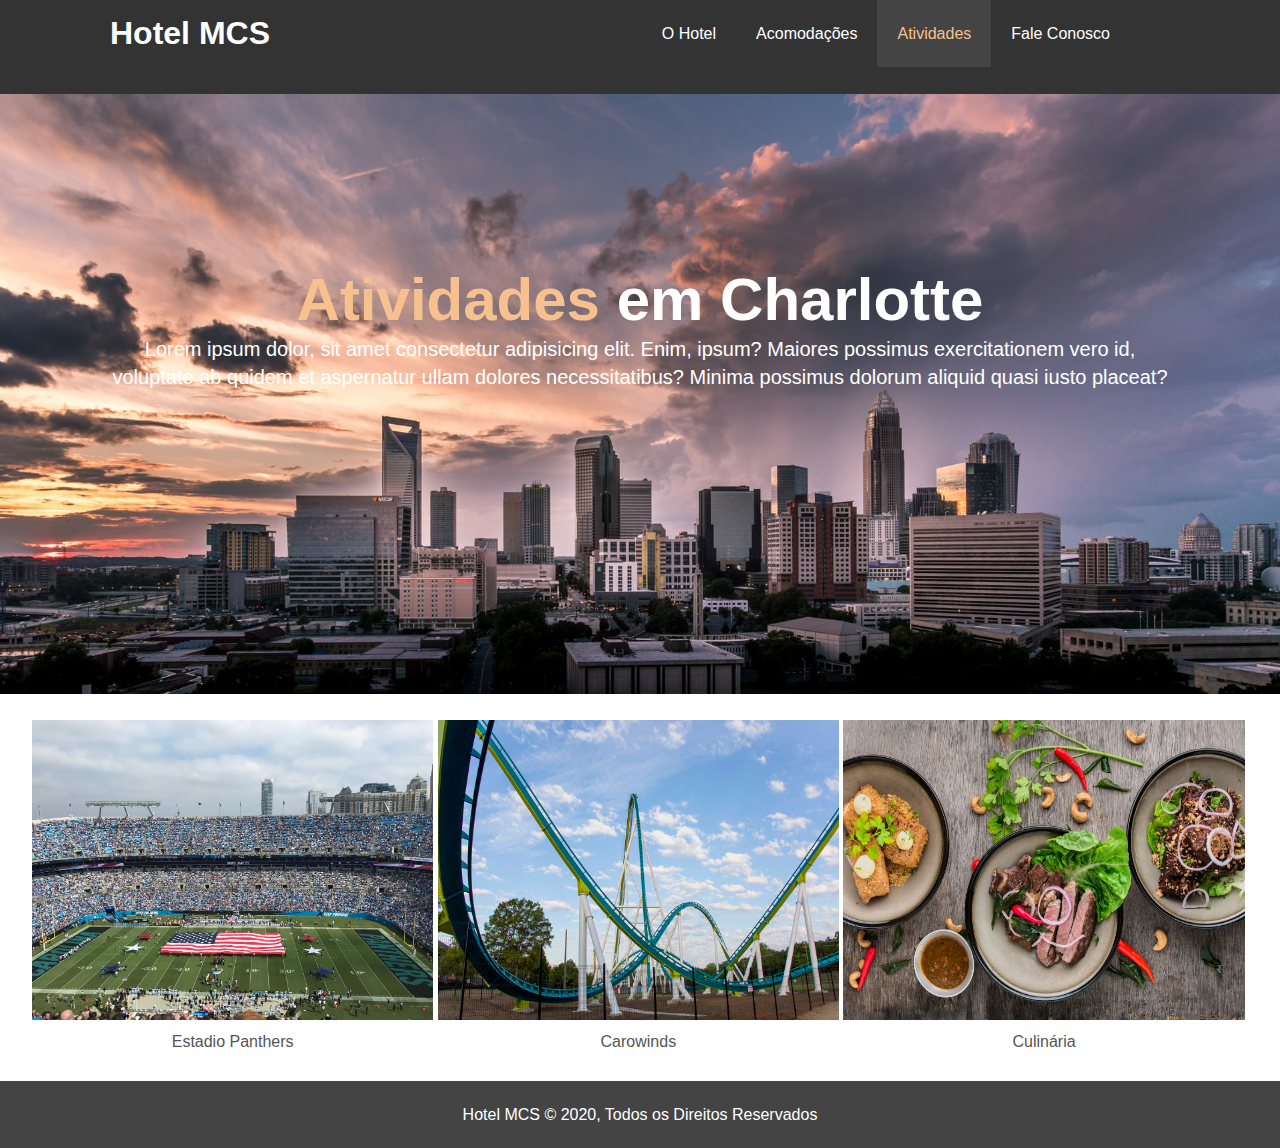
==== lazer.html @ 7c34ce37 "adding files" ====
<!DOCTYPE html>
<html lang="pt-BR">
    <head>
        <meta charset="UTF-8">
        <meta name="viewport" content="width=device-width, initial-scale=1.0">
        <meta name="description" content="O melhor hotel para se hospedar em Charlotte">
        <meta name="keyword" content="hotel, charlotte, carolina do norte">
        <title>Atividades</title>
        <link rel="stylesheet" type="text/css" href="css/style.css">
        <link rel="stylesheet" href="https://use.fontawesome.com/releases/v5.6.1/css/all.css" integrity="sha384-gfdkjb5BdAXd+lj+gudLWI+BXq4IuLW5IT+brZEZsLFm++aCMlF1V92rMkPaX4PP" crossorigin="anonymous">
    </head>
<body>
    <header>
        <nav id="navbar">
            <div class="container">
                <h1 class="logo">Hotel MCS</h1>
                <ul>
                    <li><a href="homept.html">O Hotel</a></li>
                    <li><a href="quartos.html">Acomodações</a></li>
                    <li><a class="current" href="lazer.html">Atividades</a></li>
                    <li><a href="contato.html">Fale Conosco</a></li>
                    <li><div class="dropdown">
                        <span class= "dropbtn">
                          <a><i class="fas fa-angle-double-down"></i></a>
                        </span>
                        <div class="dropdown-content">
                          <a href="todo.html">English</a>
                        </div>
                        </div>
                    </li>
                </ul>
            </div>
            
        </nav>
        <div id="showcase-page3">
            <div class="container">
                <div class="showcase-content">
                    <h1><span class="text-primary">Atividades</span> em Charlotte</h1>
                    <p class="lead">Lorem ipsum dolor, sit amet consectetur adipisicing elit. Enim, ipsum? Maiores possimus exercitationem vero id, voluptate ab quidem et aspernatur ullam dolores necessitatibus? Minima possimus dolorum aliquid quasi iusto placeat?</p>
                </div>
            </div>
        </div>
    </header>

    <figure class="image-container-3">
        <div class="image-3">
          <img class="block1" src="../img/panthers.jpeg" alt="Panthers Stadium">
          <p>Estadio Panthers</p>
        </div>
    
        <div class="image-3">
          <img class="block1" src="../img/carowinds.jpg" alt="Carowinds">
          <p>Carowinds</p>
        </div>
    
        <div class="image-3">
          <img class="block1" src="../img/food.jpeg" alt="Food">
          <p>Culinária</p>
        </div>
      </figure>


    <footer id="main-footer">
        <p>Hotel MCS &copy; 2020, Todos os Direitos Reservados</p>
    </footer>
</body>
</html>
---- css/style.css ----
/* CSS Reset */

* {
    margin: 0;
    padding: 0;
    box-sizing: border-box;
}

/* Utility Class */
.container {
    margin: auto;
    max-width: 1100px;
    overflow: auto;
    padding: 0 20px;
}

.text-primary {
    color: #f7c08f;
}

.lead {
    font-size: 20px;
}

.btn {
    display: inline-block;
    font-size: 18px;
    color: #fff;
    background: #333;
    padding: 13px 20px;
    border: none;
    cursor: pointer;
}

.btn:hover {
    background: #f7c08f;
    color: #333;
}

.btn-light {
    background: #f4f4f4;
    color: #333;
}

.bg-dark {
    background: #333;
    color: #fff;
}

.bg-primary {
    background: #f7c08a;
    color: #333;
}

.clr {
    clear: both;
}

/* Main Styling */
html, body {
    font-family:'Segoe UI', Tahoma, Geneva, Verdana, sans-serif;
    line-height: 1.7em;
}

a {
    color: #333333;
    text-decoration: none;
}

#navbar {
    background: #333333;
    color: #ffffff;
    overflow: auto;
}

#navbar a {
    color: #ffffff;
}

#navbar h1 {
    float: left;
    padding-top: 20px;
}

#navbar ul {
    list-style: none;
    float: right;
}

#navbar ul li {
    float: left;
}

#navbar ul li a {
    display: block;
    padding: 20px;
    text-align: center;
}

#navbar ul li a:hover,
#navbar ul li a.current {
    background: #444444;
    color: #f7c08f;
}

/* Dropdown */
  .dropdown {
    /* float: right; */
    overflow: hidden;
    margin: auto;
 
  }
  
  .dropdown .dropbtn {
    font-size: 16px;  
    border: none;
    outline: none;
    color: white;
    padding: 10px 1px;
    background-color: inherit;
    font-family: inherit;
    margin: 0;
  }

  .dropbtn a {
      display:inline-block!;
  }
  
  .dropdown-content {
    display: none;
    position: absolute;
    background-color: #333;
    min-width: 160px;
    box-shadow: 0px 8px 16px 0px rgba(0,0,0,0.2);
    z-index: 1;
  }
  
  .dropdown-content a {
    float: none;
    color: black;
    padding: 12px 16px;
    text-decoration: none;
    display: block;
    text-align: left;
  }
  
  .dropdown-content a:hover {
    background-color: #ddd;
  }
  
  .dropdown:hover .dropdown-content {
    display: block;
  }


/* Showcase */
#showcase {
    background: url('../img/hotelphoto.jpeg') no-repeat center center/cover;
    height: 600px;
}

#showcase .showcase-content {
    color: #ffffff;
    text-align: center;
    padding-top: 170px;
}

#showcase .showcase-content h1 {
    font-size: 60px;
    line-height: 1.2em;
}

#showcase .showcase-content p {
    padding-bottom: 20px;
    line-height: 1.em;
}

#showcase-page2 {
    background: url('../img/showcase.jpg') no-repeat center center/cover;
    height: 600px;
}

#showcase-page2 .showcase-content {
    color: #ffffff;
    text-align: center;
    padding-top: 170px;
}

#showcase-page2 .showcase-content h1 {
    font-size: 60px;
    line-height: 1.2em;
}

#showcase-page2 .showcase-content p {
    padding-bottom: 20px;
    line-height: 1.em;
}

#showcase-page3 {
    background: url('../img/clt.jpeg') no-repeat center center/cover;
    height: 600px;
}

#showcase-page3 .showcase-content {
    color: #ffffff;
    text-align: center;
    padding-top: 170px;
}

#showcase-page3 .showcase-content h1 {
    font-size: 60px;
    line-height: 1.2em;
}

#showcase-page3 .showcase-content p {
    padding-bottom: 20px;
    line-height: 1.em;
}

/* Home Info */
#home-info {
    height: 400px;
}

#home-info .info-img {
    float: left;
    width: 50%;
    background: url('../img/downtown.jpeg') no-repeat center center/cover;
    min-height: 100%;
}

#home-info .info-content {
    float: right;
    width: 50%;
    height: 100%;
    padding: 50px 30px;
    overflow: hidden;
    text-align: center;
}

#home-info .info-content p {
    padding-bottom: 30px;
}

/* Features */
.box {
    float: left;
    width: 33.33%;
    padding: 50px;
    text-align: center;
}

/* Footer */
#main-footer {
    text-align: center;
    background: #444;
    color: #fff;
    padding: 20px;
}

/* Rooms Images */
.image-container {
    color: #555555;
    width: 95%;
    margin: 2% 2.5%;
  }
  
  .image {
    height: 450px;
    display: inline-block;
    text-align: center;
    width: 49.5%;
  }

  .image img {
    width: 100%;
    height: 450px;
    display: inline-block;
    text-align: center;
  }
/* To Do Images */
  .image-container-3 {
    color: #555555;
    width: 95%;
    margin: 2% 2.5%;
  }
  
  .image-3 {
    height: 300px;
    display: inline-block;
    text-align: center;
    width: 33%;
  }
  .image-3 img {
    width: 100%;
    height: 300px;
    display: inline-block;
    text-align: center;
  }
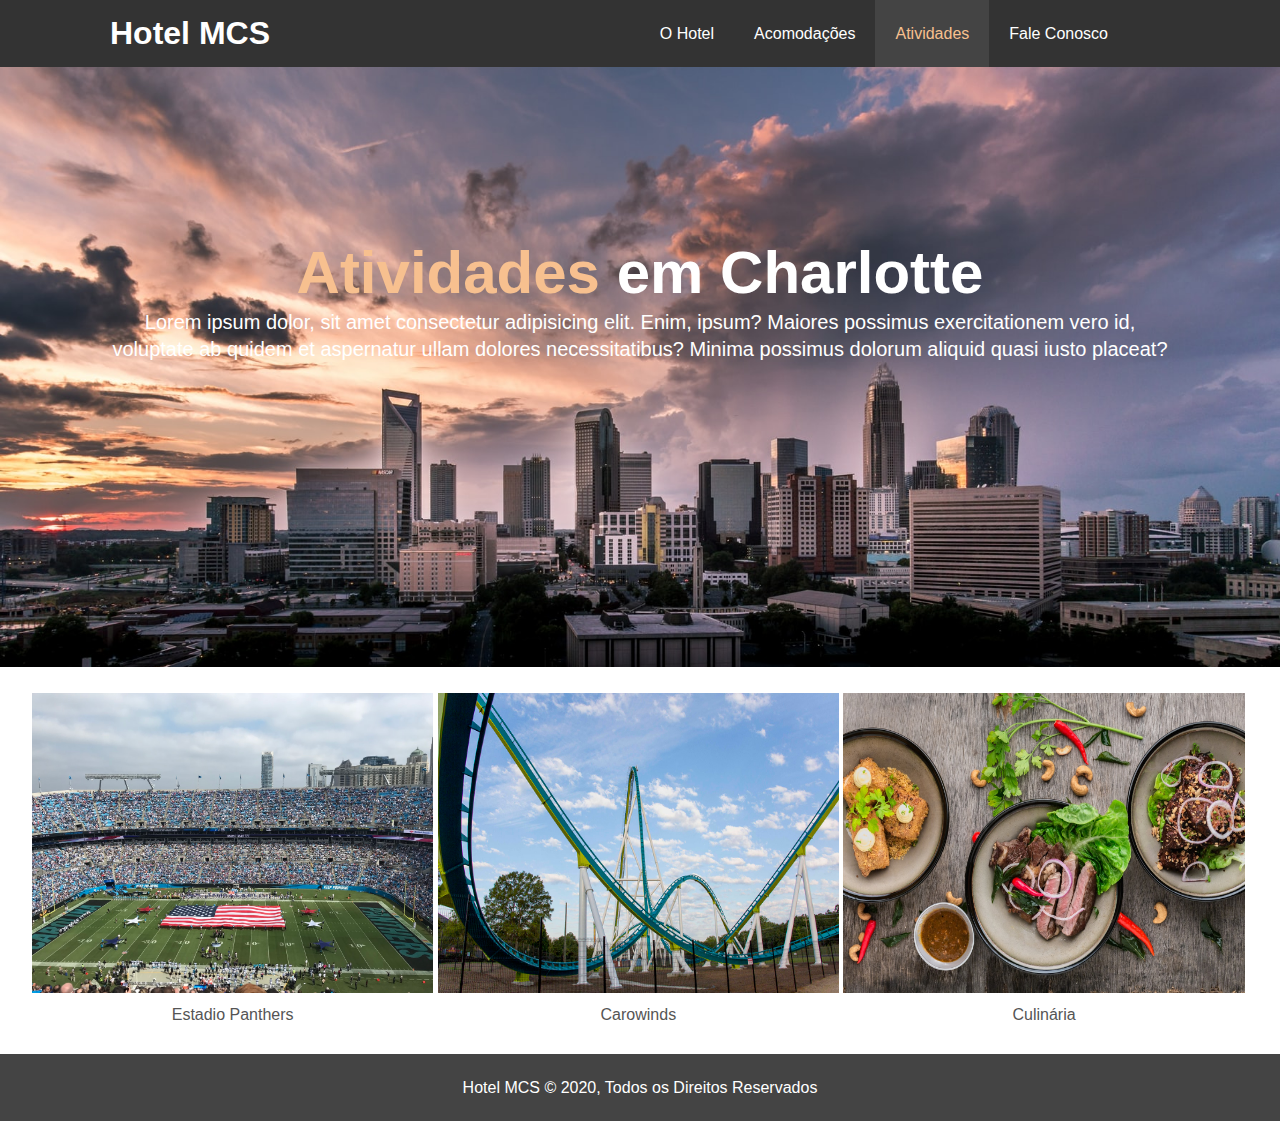
==== commit 28059564: "fixed nav bar" ====
--- a/lazer.html
+++ b/lazer.html
@@ -21,7 +21,7 @@
                     <li><a href="contato.html">Fale Conosco</a></li>
                     <li><div class="dropdown">
                         <span class= "dropbtn">
-                          <a><i class="fas fa-angle-double-down"></i></a>
+                            <a class="fas fa-angle-double-down" style="display: inline-block;"></a>
                         </span>
                         <div class="dropdown-content">
                           <a href="todo.html">English</a>
--- a/css/style.css
+++ b/css/style.css
@@ -105,10 +105,8 @@
 
 /* Dropdown */
   .dropdown {
-    /* float: right; */
     overflow: hidden;
     margin: auto;
- 
   }
   
   .dropdown .dropbtn {
